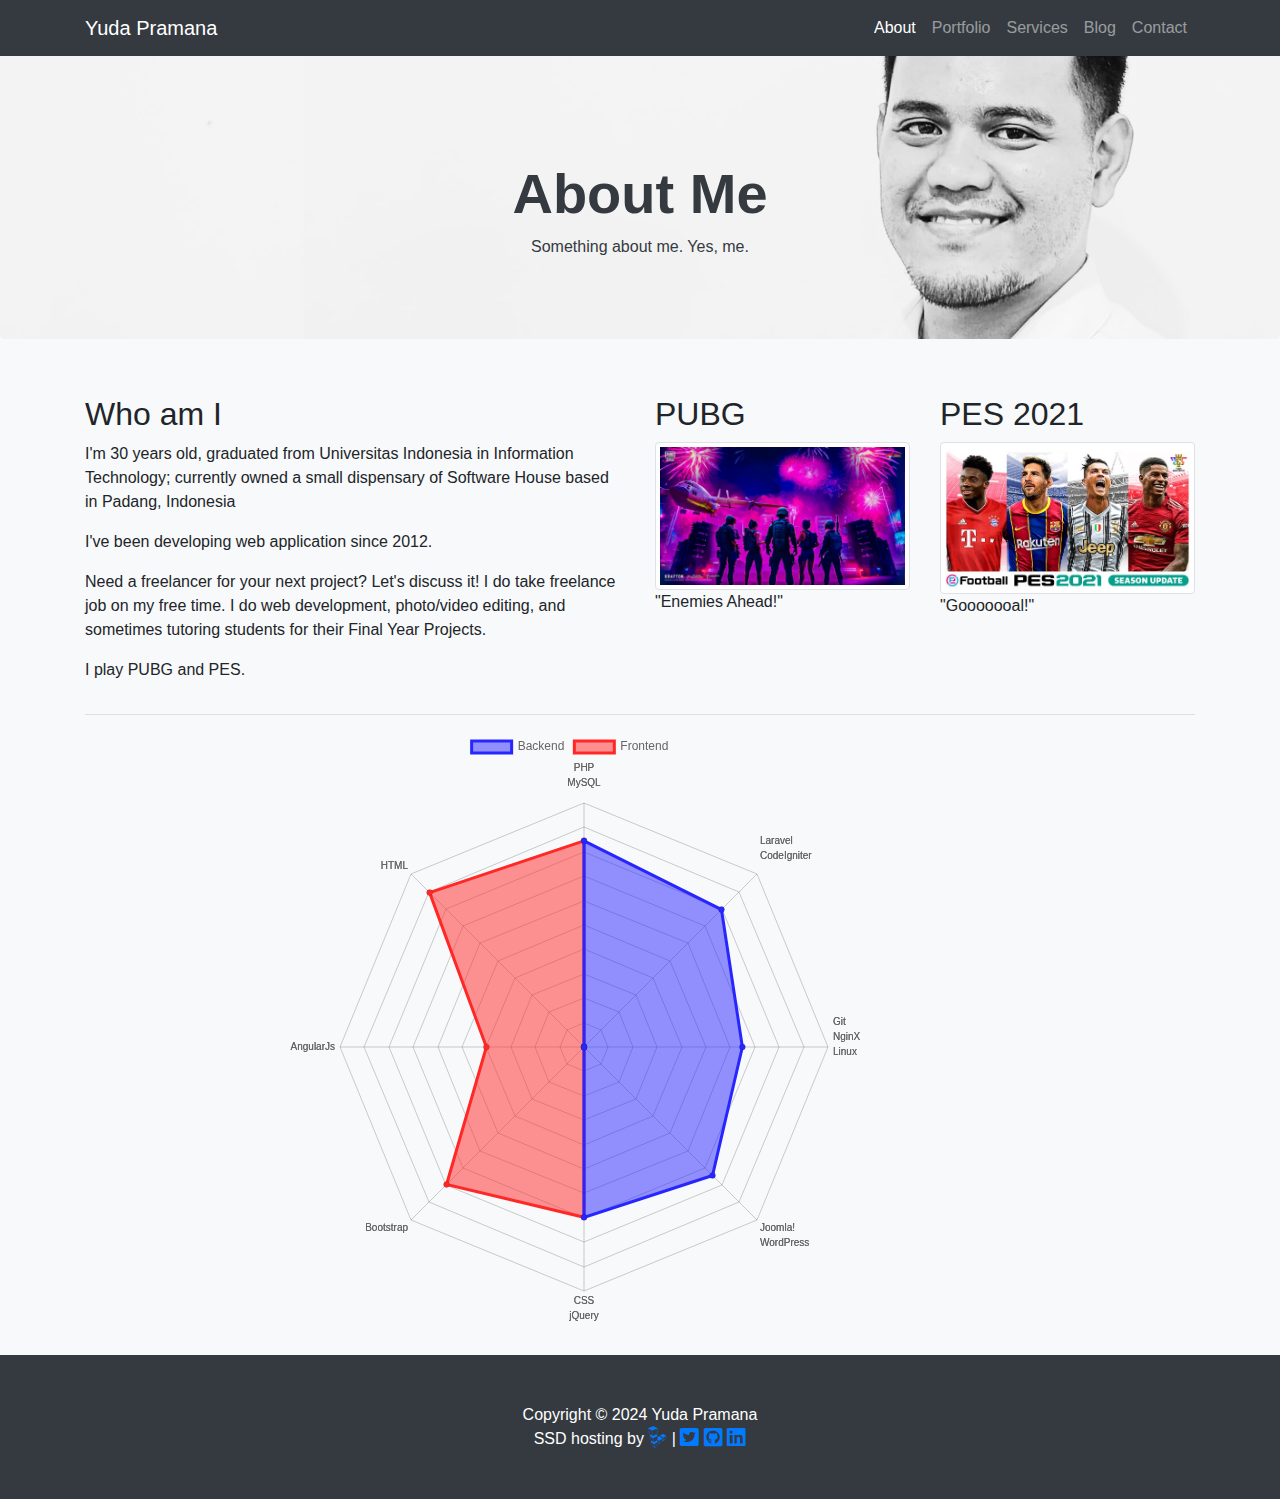
==== about.html @ b8f5d854 "push all" ====
<!DOCTYPE html>
<html lang="en">

<head>
    <!-- Meta -->
    <meta charset="utf-8">
    <meta name="viewport" content="width=device-width, initial-scale=1, shrink-to-fit=no">

    <title>Yuda Pramana - About Me</title>
    <meta name="description"
        content="A PHP Ninja based in Padang, Indonesia. Web Enthusiast. Play PUBG, freelancing, overly attached to Laravel." />

    <!-- Twitter Card data -->
    <meta name="twitter:card" content="summary">
    <meta name="twitter:site" content="@yudapramana">
    <meta name="twitter:title" content="Yuda Pramana - A PHP Ninja based in Padang">
    <meta name="twitter:description"
        content="A PHP Ninja based in Padang, Indonesia. Web Enthusiast. Play PUBG, freelancing, overly attached to Laravel.">
    <meta name="twitter:creator" content="@yudapramana">
    <meta name="twitter:image" content="/assets/img/landing.jpg">

    <!-- Open Graph data -->
    <meta property="og:title" content="Yuda Pramana - A PHP Ninja based in Padang" />
    <meta property="og:type" content="article" />
    <meta property="og:url" content="" />
    <meta property="og:image" content="/assets//img/landing.jpg" />
    <meta property="og:description"
        content="A PHP Ninja based in Padang, Indonesia. Web Enthusiast. Play PUBG, freelancing, overly attached to Laravel." />
    <meta property="og:site_name" content="prydsy.xyz" />
    <meta property="fb:admins" content="" />

    <!-- favicon -->
    <link rel="shortcut icon" href="assets/img/favicon.ico" type="image/x-icon">
    <link rel="icon" href="assets/img/favicon.ico" type="image/x-icon">

    <!-- Bootstrap core CSS -->
    <link href="css/bootstrap.min.css" rel="stylesheet">

    <!-- Fontawesome core CSS -->
    <link href="css//fontawesome/css/all.min.css" rel="stylesheet">

    <!-- Custom styles for this template -->
    <link href="css/style.css" rel="stylesheet">

</head>

<body class="bg-light">

    <!-- Navigation -->
    <nav class="navbar navbar-expand-lg navbar-dark bg-dark fixed-top">
        <div class="container">
            <a class="navbar-brand" href="/">Yuda Pramana</a>
            <button class="navbar-toggler" type="button" data-toggle="collapse" data-target="#navbarResponsive"
                aria-controls="navbarResponsive" aria-expanded="false" aria-label="Toggle navigation">
                <span class="navbar-toggler-icon"></span>
            </button>
            <div class="collapse navbar-collapse" id="navbarResponsive">
                <ul class="navbar-nav ml-auto">

                    <li class="nav-item active">
                        <a class="nav-link" href="/about.html">About</a>
                    </li>

                    <li class="nav-item">
                        <a class="nav-link" href="/portfolio.html">Portfolio</a>
                    </li>

                    <li class="nav-item">
                        <a class="nav-link" href="/services.html">Services</a>
                    </li>

                    <li class="nav-item">
                        <a class="nav-link" href="#">Blog</a>
                    </li>
                    <li class="nav-item">
                        <a class="nav-link" href="#">Contact</a>
                    </li>

                </ul>
            </div>
        </div>
    </nav>
    <div class="jumbotron header-background mt-5">
        <div class="container text-center" style="color:  #343a40!important;">
            <h1 class="display-4 mt-5 font-weight-bold">About Me</h1>
            <p>Something about me. Yes, me.</p>
        </div>
    </div>

    <!-- Page Content -->
    <div class="container">
        <div class="row">
            <div class="col-md-6">
                <h2 class="mt-4">Who am I</h2>
                <p>I'm 30 years old, graduated from Universitas Indonesia in Information
                    Technology; currently owned a small dispensary of Software House based in Padang, Indonesia
                </p>
                <p>I've been developing web application since 2012.</p>
                <p>Need a freelancer for your next project? Let's discuss it! I do take freelance job on my free time.
                    I do web development, photo/video editing, and sometimes tutoring students for their Final Year
                    Projects.</p>
                <p>I play PUBG and PES.</p>
            </div>
            <div class="col-md-3">
                <h2 class="mt-4">PUBG</h2>
                <img class="img-fluid img-thumbnail" src="/assets/img/about_pubg.jpg" alt="pubg">
                <p>"Enemies Ahead!"</p>
            </div>
            <div class="col-md-3">
                <h2 class="mt-4">PES 2021</h2>
                <img class="img-fluid img-thumbnail" src="/assets/img/about_pes.jpg" alt="pes 2021">
                <p>"Gooooooal!"</p>
            </div>
        </div>
        <!-- /.row -->

        <div class="row">
            <div class="col-sm-12">
                <hr>
            </div>
        </div>

        <div class="row">
            <div class="offset-2 col-sm-8 mb-4">
                <canvas id="skillChart" width="600" height="600"></canvas>
            </div>
        </div>
    </div>
    <!-- /.container -->

    <!-- Footer -->
    <footer class="py-5 bg-dark">
        <div class="container">
            <p class="m-0 text-center text-white">Copyright &copy; 2024 Yuda Pramana<br>
                SSD hosting by
                <a href="https://domainesia.com" target="_blank"><i class="fab fa-linode fa-lg"></i></a> |
                <a href="https://twitter.com/yudapramana" target="_blank"><i class="fab fa-twitter-square fa-lg"></i></a>
                <a href="https://github.com/yudapramana" target="_blank"><i class="fab fa-github-square fa-lg"></i></a>
                <a href="https://www.linkedin.com/in/pramana-yuda-sayeti-29450963/" target="_blank"><i
                        class="fab fa-linkedin fa-lg"></i></a>
            </p>
        </div>
    </footer>

    <!-- Bootstrap core JavaScript -->
    <script src="js/jquery.min.js"></script>
    <script src="js/bootstrap.bundle.min.js"></script>
    <script src="js/chart.min.js"></script>
    <script src="js/app.js"></script>
   

</body>

</html>
---- css/style.css ----
body.home {
    background: url('/assets/img/landing3.png') no-repeat center center fixed;
    -webkit-background-size: cover;
    -moz-background-size: cover;
    background-size: cover;
    -o-background-size: cover;
}

.header-background {
    background: url('/assets/img/landing3.png') center center no-repeat scroll;
    -webkit-background-size: cover;
    -moz-background-size: cover;
    background-size: cover;
    -o-background-size: cover;
}

.box-shadow {
    box-shadow: 0 .25rem .75rem rgba(0, 0, 0, .05);
}

:root {
    --input-padding-x: .75rem;
    --input-padding-y: .75rem;
}

.form-label-group {
    position: relative;
    margin-bottom: 1rem;
}

.form-label-group > input,
.form-label-group > label {
    padding: var(--input-padding-y) var(--input-padding-x);
}

.form-label-group > label {
    position: absolute;
    top: 0;
    left: 0;
    display: block;
    width: 100%;
    margin-bottom: 0; /* Override default `<label>` margin */
    line-height: 1.5;
    color: #495057;
    border: 1px solid transparent;
    border-radius: .25rem;
    transition: all .1s ease-in-out;
}

.form-label-group input::-webkit-input-placeholder {
    color: transparent;
}

.form-label-group input:-ms-input-placeholder {
    color: transparent;
}

.form-label-group input::-ms-input-placeholder {
    color: transparent;
}

.form-label-group input::-moz-placeholder {
    color: transparent;
}

.form-label-group input::placeholder {
    color: transparent;
}

.form-label-group input:not(:placeholder-shown) {
    padding-top: calc(var(--input-padding-y) + var(--input-padding-y) * (2 / 3));
    padding-bottom: calc(var(--input-padding-y) / 3);
}

.form-label-group input:not(:placeholder-shown) ~ label {
    padding-top: calc(var(--input-padding-y) / 3);
    padding-bottom: calc(var(--input-padding-y) / 3);
    font-size: 12px;
    color: #777;
}
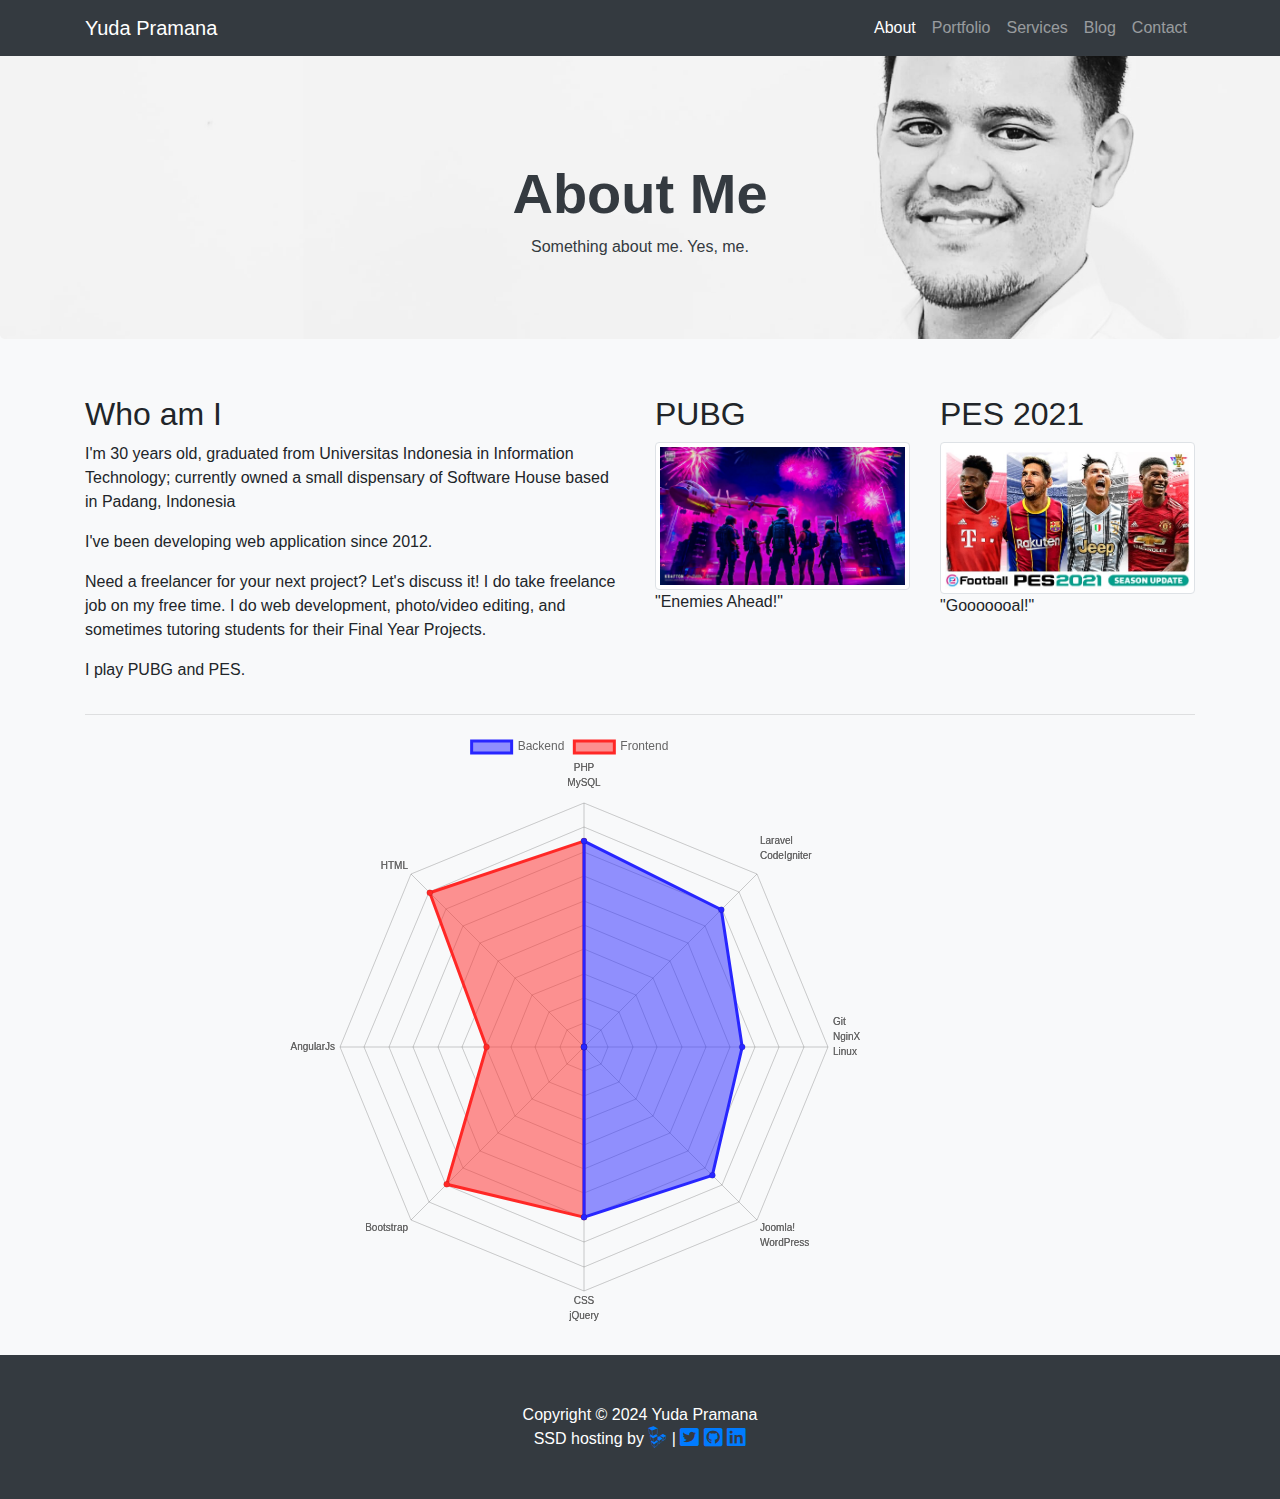
==== commit 57cfa873: "push all" ====
--- a/about.html
+++ b/about.html
@@ -17,13 +17,13 @@
     <meta name="twitter:description"
         content="A PHP Ninja based in Padang, Indonesia. Web Enthusiast. Play PUBG, freelancing, overly attached to Laravel.">
     <meta name="twitter:creator" content="@yudapramana">
-    <meta name="twitter:image" content="/assets/img/landing.jpg">
+    <meta name="twitter:image" content="/assets/img/landing3.png">
 
     <!-- Open Graph data -->
     <meta property="og:title" content="Yuda Pramana - A PHP Ninja based in Padang" />
     <meta property="og:type" content="article" />
     <meta property="og:url" content="" />
-    <meta property="og:image" content="/assets//img/landing.jpg" />
+    <meta property="og:image" content="/assets//img/landing3.png" />
     <meta property="og:description"
         content="A PHP Ninja based in Padang, Indonesia. Web Enthusiast. Play PUBG, freelancing, overly attached to Laravel." />
     <meta property="og:site_name" content="prydsy.xyz" />
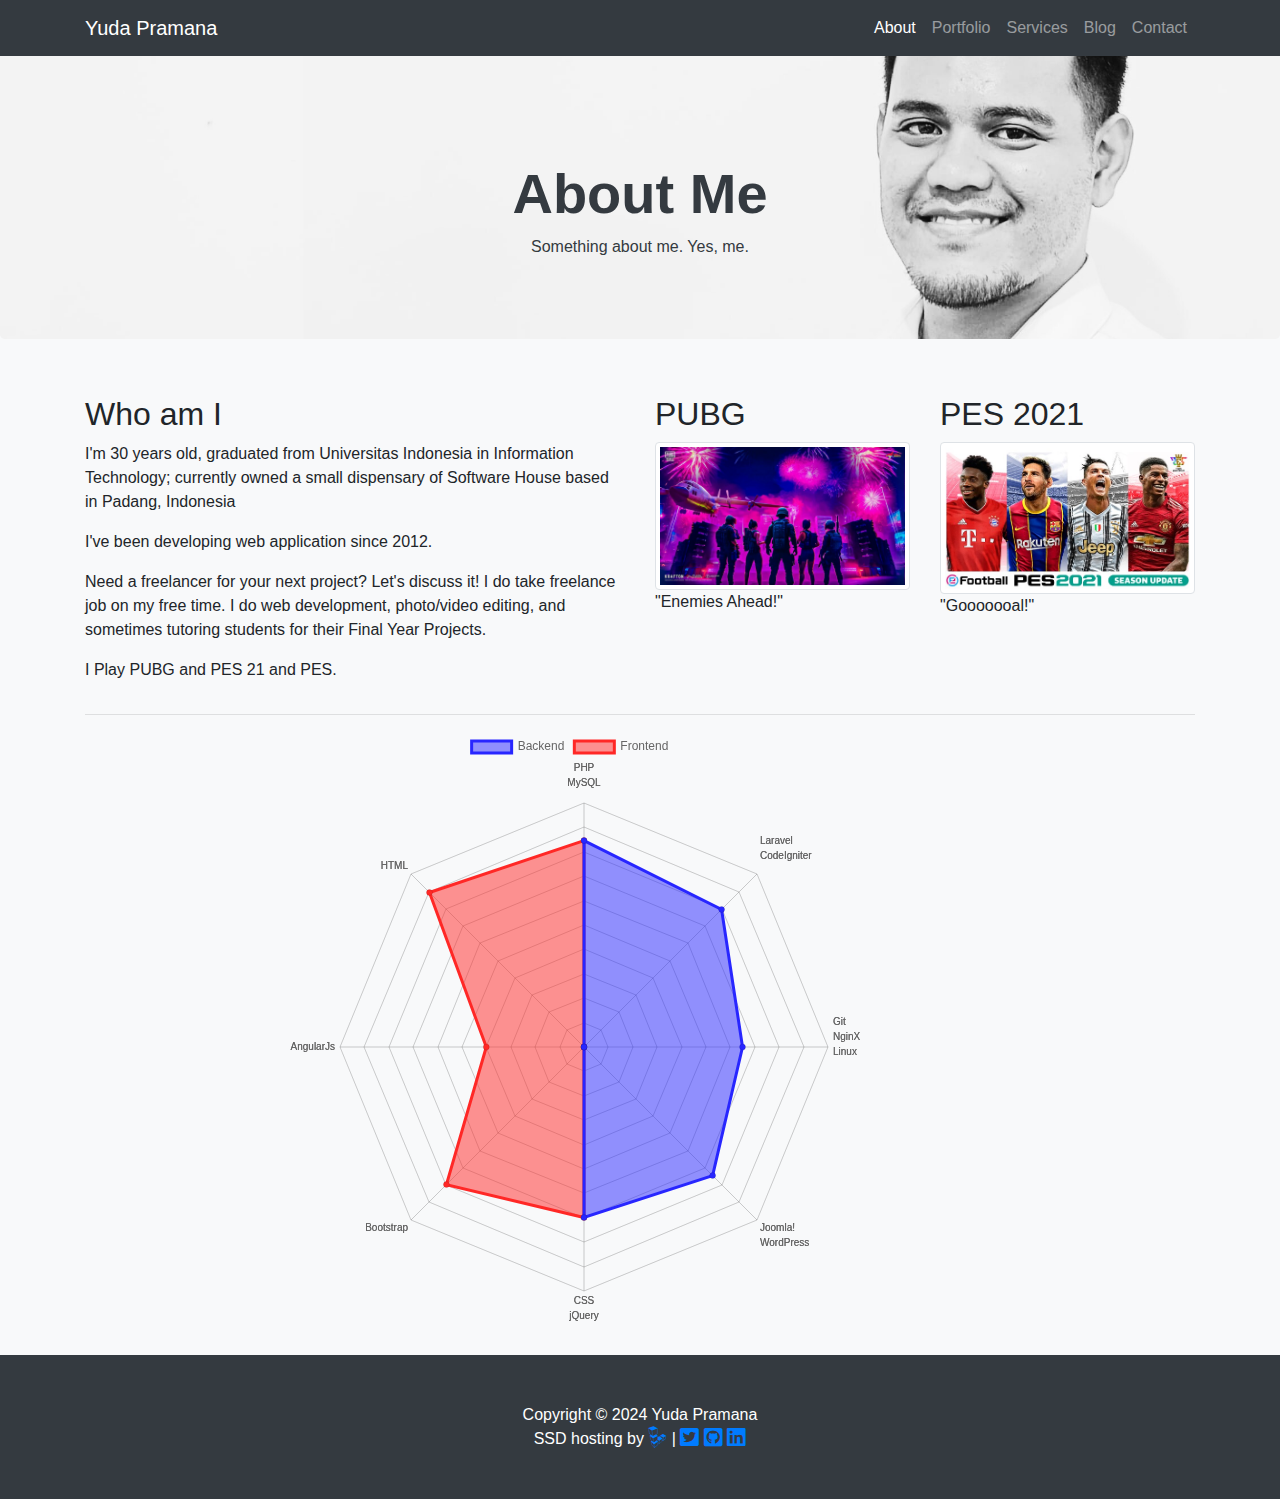
==== commit 7d9f803d: "push all" ====
--- a/about.html
+++ b/about.html
@@ -8,14 +8,14 @@
 
     <title>Yuda Pramana - About Me</title>
     <meta name="description"
-        content="A PHP Ninja based in Padang, Indonesia. Web Enthusiast. Play PUBG, freelancing, overly attached to Laravel." />
+        content="A PHP Ninja based in Padang, Indonesia. Web Enthusiast. Play PUBG and PES 21, freelancing, overly attached to Laravel." />
 
     <!-- Twitter Card data -->
     <meta name="twitter:card" content="summary">
     <meta name="twitter:site" content="@yudapramana">
     <meta name="twitter:title" content="Yuda Pramana - A PHP Ninja based in Padang">
     <meta name="twitter:description"
-        content="A PHP Ninja based in Padang, Indonesia. Web Enthusiast. Play PUBG, freelancing, overly attached to Laravel.">
+        content="A PHP Ninja based in Padang, Indonesia. Web Enthusiast. Play PUBG and PES 21, freelancing, overly attached to Laravel.">
     <meta name="twitter:creator" content="@yudapramana">
     <meta name="twitter:image" content="/assets/img/landing3.png">
 
@@ -25,7 +25,7 @@
     <meta property="og:url" content="" />
     <meta property="og:image" content="/assets//img/landing3.png" />
     <meta property="og:description"
-        content="A PHP Ninja based in Padang, Indonesia. Web Enthusiast. Play PUBG, freelancing, overly attached to Laravel." />
+        content="A PHP Ninja based in Padang, Indonesia. Web Enthusiast. Play PUBG and PES 21, freelancing, overly attached to Laravel." />
     <meta property="og:site_name" content="prydsy.xyz" />
     <meta property="fb:admins" content="" />
 
@@ -99,7 +99,7 @@
                 <p>Need a freelancer for your next project? Let's discuss it! I do take freelance job on my free time.
                     I do web development, photo/video editing, and sometimes tutoring students for their Final Year
                     Projects.</p>
-                <p>I play PUBG and PES.</p>
+                <p>I Play PUBG and PES 21 and PES.</p>
             </div>
             <div class="col-md-3">
                 <h2 class="mt-4">PUBG</h2>
